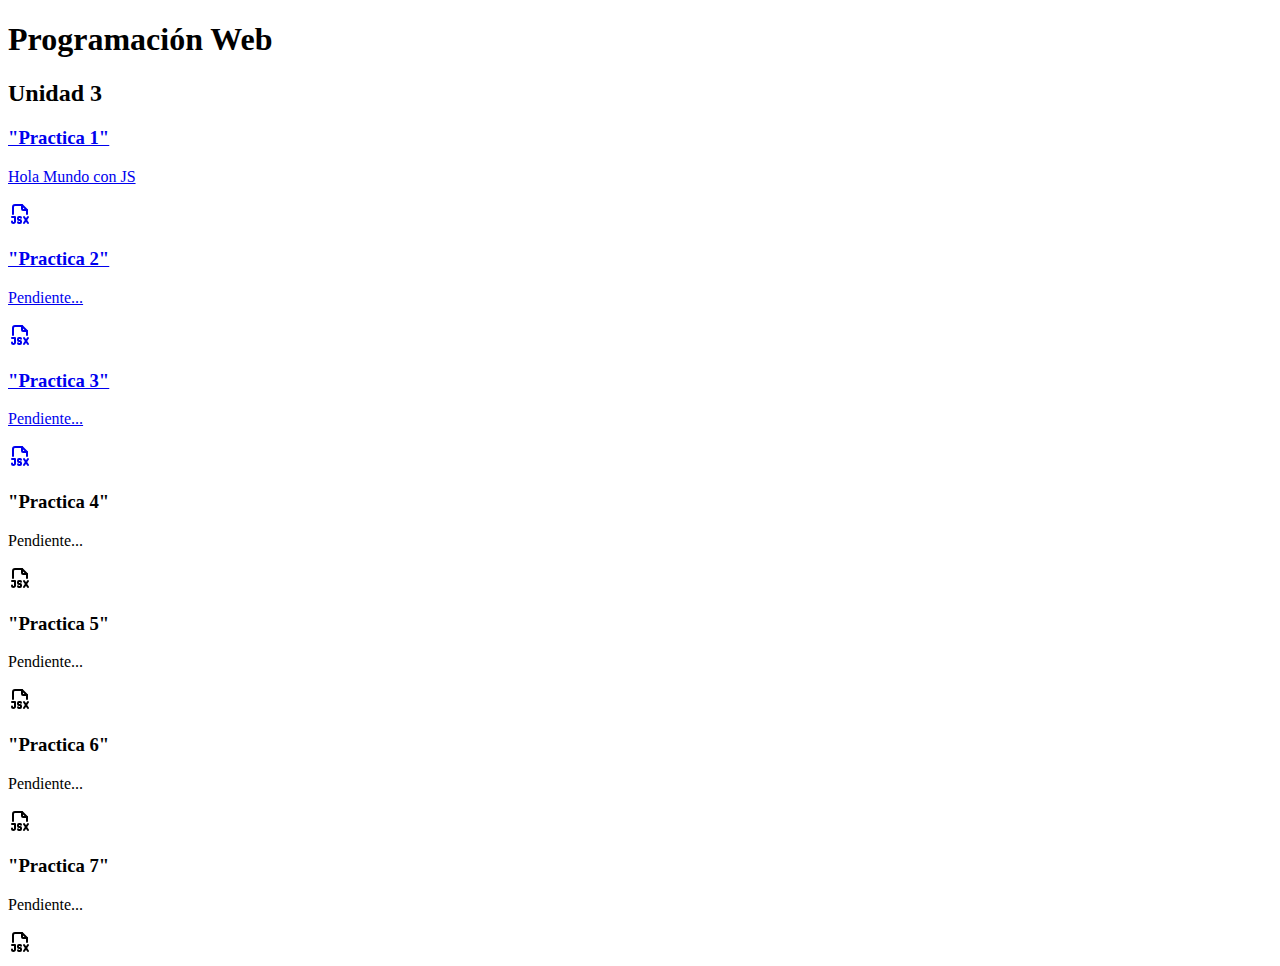
==== index.html @ cb9e738f "DESCARGA" ====
<!DOCTYPE html>
<html lang="en">
<head>
    <meta charset="UTF-8">
    <meta name="viewport" content="width=device-width, initial-scale=1.0">
    <title>Document</title>
    <link rel="stylesheet" href="css/estilos.css">
</head>
<body>
    <h1>Programación Web</h1>
    <h2>Unidad 3</h2>

    <div class="bento">
        <!-- practica 1 -->
        <a href="practicas/p1.html">
            <div class="grid grid1">
                <h3>"Practica 1"</h3>
                <p>Hola Mundo con JS</p>
                <svg  xmlns="http://www.w3.org/2000/svg"  width="24"  height="24"  viewBox="0 0 24 24"  fill="none"  stroke="currentColor"  stroke-width="2"  stroke-linecap="round"  stroke-linejoin="round"  class="icon icon-tabler icons-tabler-outline icon-tabler-file-type-jsx"><path stroke="none" d="M0 0h24v24H0z" fill="none"/><path d="M14 3v4a1 1 0 0 0 1 1h4" /><path d="M5 12v-7a2 2 0 0 1 2 -2h7l5 5v4" /><path d="M4 15h3v4.5a1.5 1.5 0 0 1 -3 0" /><path d="M10 20.25c0 .414 .336 .75 .75 .75h1.25a1 1 0 0 0 1 -1v-1a1 1 0 0 0 -1 -1h-1a1 1 0 0 1 -1 -1v-1a1 1 0 0 1 1 -1h1.25a.75 .75 0 0 1 .75 .75" /><path d="M16 15l4 6" /><path d="M16 21l4 -6" /></svg>
            </div>
        </a>
        <!--  practica 2 -->
        <div>
            <a href="practicas/p2.html">
                <div class="grid grid2">
                    <h3>"Practica 2"</h3>
                    <p>Pendiente...</p>
                    <svg  xmlns="http://www.w3.org/2000/svg"  width="24"  height="24"  viewBox="0 0 24 24"  fill="none"  stroke="currentColor"  stroke-width="2"  stroke-linecap="round"  stroke-linejoin="round"  class="icon icon-tabler icons-tabler-outline icon-tabler-file-type-jsx"><path stroke="none" d="M0 0h24v24H0z" fill="none"/><path d="M14 3v4a1 1 0 0 0 1 1h4" /><path d="M5 12v-7a2 2 0 0 1 2 -2h7l5 5v4" /><path d="M4 15h3v4.5a1.5 1.5 0 0 1 -3 0" /><path d="M10 20.25c0 .414 .336 .75 .75 .75h1.25a1 1 0 0 0 1 -1v-1a1 1 0 0 0 -1 -1h-1a1 1 0 0 1 -1 -1v-1a1 1 0 0 1 1 -1h1.25a.75 .75 0 0 1 .75 .75" /><path d="M16 15l4 6" /><path d="M16 21l4 -6" /></svg>                <path stroke="none" d="M0 0h24v24H0z" fill="none"/>
                        <path d="M11 17a2.5 2.5 0 0 0 2 0" />
                        <path d="M12 3c-4.664 0 -7.396 2.331 -7.862 5.595a11.816 11.816 0 0 0 2 8.592a10.777 10.777 0 0 0 3.199 3.064c1.666 1 3.664 1 5.33 0a10.777 10.777 0 0 0 3.199 -3.064a11.89 11.89 0 0 0 2 -8.592c-.466 -3.265 -3.198 -5.595 -7.862 -5.595z" />
                        <path d="M8 11l2 2" />
                        <path d="M16 11l-2 2" />
                    </svg>
                </div>
            </a>
         </div>
        <!--  practica 3 -->
        <a href="practicas/p3.html">
            <div class="grid grid3" href="practicas/p2.html">
                <h3>"Practica 3"</h3>
                <p>Pendiente...</p>
                <svg  xmlns="http://www.w3.org/2000/svg"  width="24"  height="24"  viewBox="0 0 24 24"  fill="none"  stroke="currentColor"  stroke-width="2"  stroke-linecap="round"  stroke-linejoin="round"  class="icon icon-tabler icons-tabler-outline icon-tabler-file-type-jsx"><path stroke="none" d="M0 0h24v24H0z" fill="none"/><path d="M14 3v4a1 1 0 0 0 1 1h4" /><path d="M5 12v-7a2 2 0 0 1 2 -2h7l5 5v4" /><path d="M4 15h3v4.5a1.5 1.5 0 0 1 -3 0" /><path d="M10 20.25c0 .414 .336 .75 .75 .75h1.25a1 1 0 0 0 1 -1v-1a1 1 0 0 0 -1 -1h-1a1 1 0 0 1 -1 -1v-1a1 1 0 0 1 1 -1h1.25a.75 .75 0 0 1 .75 .75" /><path d="M16 15l4 6" /><path d="M16 21l4 -6" /></svg>                <path stroke="none" d="M0 0h24v24H0z" fill="none"/>
                    <path d="M15 3a3 3 0 0 1 3 3a3 3 0 1 1 -2.12 5.122l-4.758 4.758a3 3 0 1 1 -5.117 2.297l0 -.177l-.176 0a3 3 0 1 1 2.298 -5.115l4.758 -4.758a3 3 0 0 1 2.12 -5.122z" />
            </div>
        </a>
        <!--  practica 4 -->
        <div class="grid grid4">
            <h3>"Practica 4"</h3>
            <p>Pendiente...</p>
            <svg  xmlns="http://www.w3.org/2000/svg"  width="24"  height="24"  viewBox="0 0 24 24"  fill="none"  stroke="currentColor"  stroke-width="2"  stroke-linecap="round"  stroke-linejoin="round"  class="icon icon-tabler icons-tabler-outline icon-tabler-file-type-jsx"><path stroke="none" d="M0 0h24v24H0z" fill="none"/><path d="M14 3v4a1 1 0 0 0 1 1h4" /><path d="M5 12v-7a2 2 0 0 1 2 -2h7l5 5v4" /><path d="M4 15h3v4.5a1.5 1.5 0 0 1 -3 0" /><path d="M10 20.25c0 .414 .336 .75 .75 .75h1.25a1 1 0 0 0 1 -1v-1a1 1 0 0 0 -1 -1h-1a1 1 0 0 1 -1 -1v-1a1 1 0 0 1 1 -1h1.25a.75 .75 0 0 1 .75 .75" /><path d="M16 15l4 6" /><path d="M16 21l4 -6" /></svg>                <path stroke="none" d="M0 0h24v24H0z" fill="none"/>
                <path d="M8 19m-2 0a2 2 0 1 0 4 0a2 2 0 1 0 -4 0" />
                <path d="M18 19m-2 0a2 2 0 1 0 4 0a2 2 0 1 0 -4 0" />
                <path d="M2 5h2.5l1.632 4.897a6 6 0 0 0 5.693 4.103h2.675a5.5 5.5 0 0 0 0 -11h-.5v6" />
                <path d="M6 9h14" />
                <path d="M9 17l1 -3" />
                <path d="M16 14l1 3" />
              </svg>
        </div>
        <!--  practica 5 -->
        <div class="grid grid5">
            <h3>"Practica 5"</h3>
            <p>Pendiente...</p>
            <svg  xmlns="http://www.w3.org/2000/svg"  width="24"  height="24"  viewBox="0 0 24 24"  fill="none"  stroke="currentColor"  stroke-width="2"  stroke-linecap="round"  stroke-linejoin="round"  class="icon icon-tabler icons-tabler-outline icon-tabler-file-type-jsx"><path stroke="none" d="M0 0h24v24H0z" fill="none"/><path d="M14 3v4a1 1 0 0 0 1 1h4" /><path d="M5 12v-7a2 2 0 0 1 2 -2h7l5 5v4" /><path d="M4 15h3v4.5a1.5 1.5 0 0 1 -3 0" /><path d="M10 20.25c0 .414 .336 .75 .75 .75h1.25a1 1 0 0 0 1 -1v-1a1 1 0 0 0 -1 -1h-1a1 1 0 0 1 -1 -1v-1a1 1 0 0 1 1 -1h1.25a.75 .75 0 0 1 .75 .75" /><path d="M16 15l4 6" /><path d="M16 21l4 -6" /></svg>                <path stroke="none" d="M0 0h24v24H0z" fill="none"/>
                <path d="M12 14m-7 0a7 7 0 1 0 14 0a7 7 0 1 0 -14 0" />
                <path d="M12 11v-6a2 2 0 0 1 2 -2h2v1a2 2 0 0 1 -2 2h-2" />
                <path d="M10 10.5c1.333 .667 2.667 .667 4 0" />
              </svg>
        </div>
        <!--  practica 6 -->
        <div class="grid grid6">
            <h3>"Practica 6"</h3>
            <p>Pendiente...</p>
            <svg  xmlns="http://www.w3.org/2000/svg"  width="24"  height="24"  viewBox="0 0 24 24"  fill="none"  stroke="currentColor"  stroke-width="2"  stroke-linecap="round"  stroke-linejoin="round"  class="icon icon-tabler icons-tabler-outline icon-tabler-file-type-jsx"><path stroke="none" d="M0 0h24v24H0z" fill="none"/><path d="M14 3v4a1 1 0 0 0 1 1h4" /><path d="M5 12v-7a2 2 0 0 1 2 -2h7l5 5v4" /><path d="M4 15h3v4.5a1.5 1.5 0 0 1 -3 0" /><path d="M10 20.25c0 .414 .336 .75 .75 .75h1.25a1 1 0 0 0 1 -1v-1a1 1 0 0 0 -1 -1h-1a1 1 0 0 1 -1 -1v-1a1 1 0 0 1 1 -1h1.25a.75 .75 0 0 1 .75 .75" /><path d="M16 15l4 6" /><path d="M16 21l4 -6" /></svg>                <path stroke="none" d="M0 0h24v24H0z" fill="none"/>
                <path d="M17.553 16.75a7.5 7.5 0 0 0 -10.606 0" />
                <path d="M18 3.804a6 6 0 0 0 -8.196 2.196l10.392 6a6 6 0 0 0 -2.196 -8.196z" />
                <path d="M16.732 10c1.658 -2.87 2.225 -5.644 1.268 -6.196c-.957 -.552 -3.075 1.326 -4.732 4.196" />
                <path d="M15 9l-3 5.196" />
                <path d="M3 19.25a2.4 2.4 0 0 1 1 -.25a2.4 2.4 0 0 1 2 1a2.4 2.4 0 0 0 2 1a2.4 2.4 0 0 0 2 -1a2.4 2.4 0 0 1 2 -1a2.4 2.4 0 0 1 2 1a2.4 2.4 0 0 0 2 1a2.4 2.4 0 0 0 2 -1a2.4 2.4 0 0 1 2 -1a2.4 2.4 0 0 1 1 .25" />
              </svg>
        </div>
        <!--  practica 7 -->
        <div class="grid grid7">
            <h3>"Practica 7"</h3>
            <p>Pendiente...</p>
            <svg  xmlns="http://www.w3.org/2000/svg"  width="24"  height="24"  viewBox="0 0 24 24"  fill="none"  stroke="currentColor"  stroke-width="2"  stroke-linecap="round"  stroke-linejoin="round"  class="icon icon-tabler icons-tabler-outline icon-tabler-file-type-jsx"><path stroke="none" d="M0 0h24v24H0z" fill="none"/><path d="M14 3v4a1 1 0 0 0 1 1h4" /><path d="M5 12v-7a2 2 0 0 1 2 -2h7l5 5v4" /><path d="M4 15h3v4.5a1.5 1.5 0 0 1 -3 0" /><path d="M10 20.25c0 .414 .336 .75 .75 .75h1.25a1 1 0 0 0 1 -1v-1a1 1 0 0 0 -1 -1h-1a1 1 0 0 1 -1 -1v-1a1 1 0 0 1 1 -1h1.25a.75 .75 0 0 1 .75 .75" /><path d="M16 15l4 6" /><path d="M16 21l4 -6" /></svg>                <path stroke="none" d="M0 0h24v24H0z" fill="none"/>
                <path d="M5.628 11.283l5.644 -5.637c2.665 -2.663 5.924 -3.747 8.663 -1.205l.188 .181a2.987 2.987 0 0 1 0 4.228l-11.287 11.274a3 3 0 0 1 -4.089 .135l-.143 -.135c-2.728 -2.724 -1.704 -6.117 1.024 -8.841z" />
                <path d="M9.5 7.5l1.5 3.5" />
                <path d="M6.5 10.5l1.5 3.5" />
                <path d="M12.5 4.5l1.5 3.5" />
              </svg>
        </div>
        </div>
    </div>

</body>
</html>
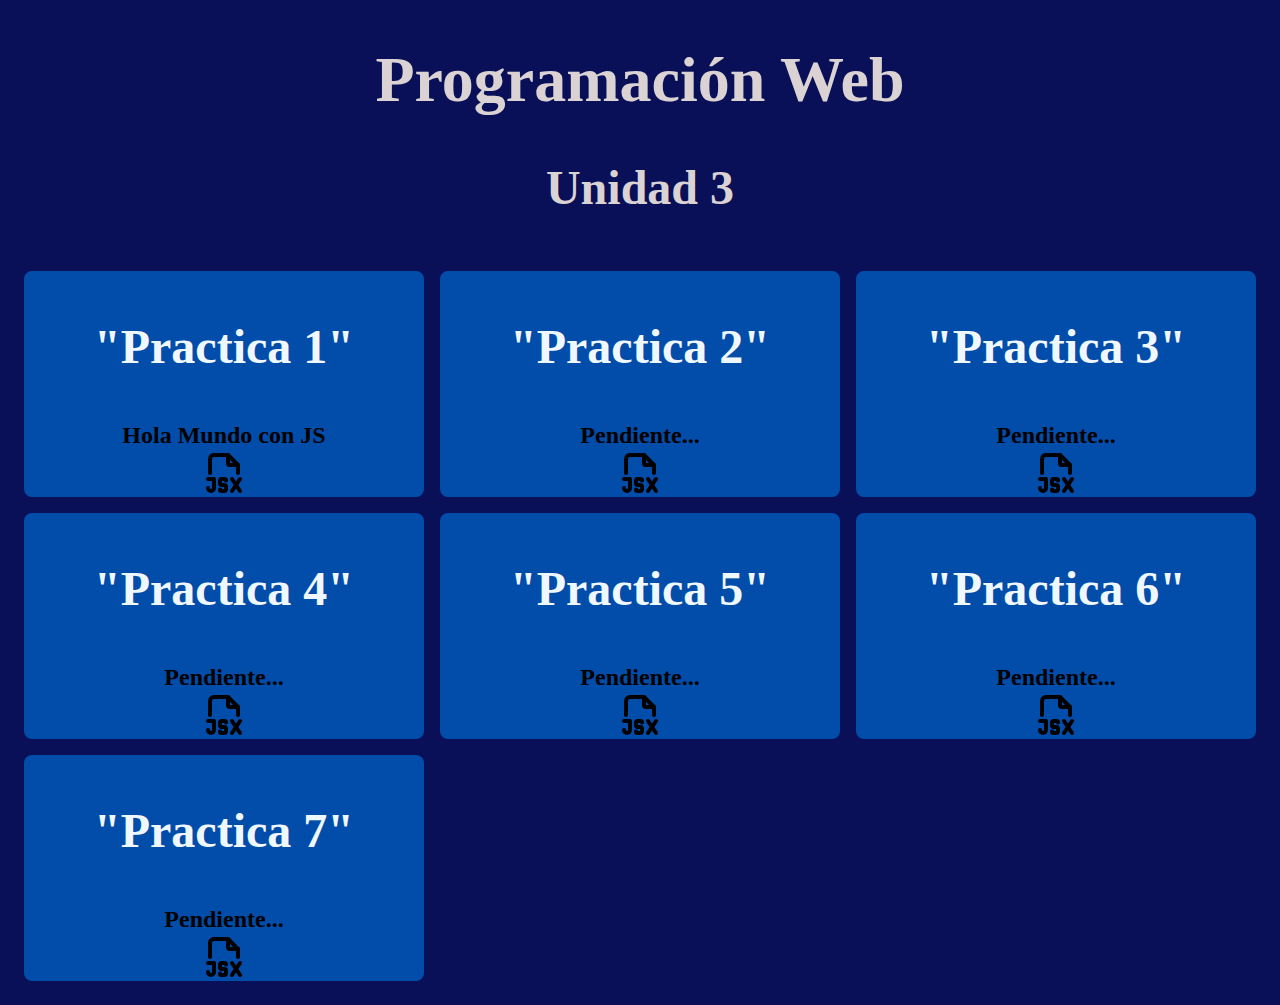
==== commit 2db1993a: "CARPETAS" ====
--- a/index.html
+++ b/index.html
@@ -4,7 +4,7 @@
     <meta charset="UTF-8">
     <meta name="viewport" content="width=device-width, initial-scale=1.0">
     <title>Document</title>
-    <link rel="stylesheet" href="css/estilos.css">
+    <link rel="stylesheet" href="CSS/estilos.css">
 </head>
 <body>
     <h1>Programación Web</h1>
@@ -14,6 +14,7 @@
         <!-- practica 1 -->
         <a href="practicas/p1.html">
             <div class="grid grid1">
+                </script>                
                 <h3>"Practica 1"</h3>
                 <p>Hola Mundo con JS</p>
                 <svg  xmlns="http://www.w3.org/2000/svg"  width="24"  height="24"  viewBox="0 0 24 24"  fill="none"  stroke="currentColor"  stroke-width="2"  stroke-linecap="round"  stroke-linejoin="round"  class="icon icon-tabler icons-tabler-outline icon-tabler-file-type-jsx"><path stroke="none" d="M0 0h24v24H0z" fill="none"/><path d="M14 3v4a1 1 0 0 0 1 1h4" /><path d="M5 12v-7a2 2 0 0 1 2 -2h7l5 5v4" /><path d="M4 15h3v4.5a1.5 1.5 0 0 1 -3 0" /><path d="M10 20.25c0 .414 .336 .75 .75 .75h1.25a1 1 0 0 0 1 -1v-1a1 1 0 0 0 -1 -1h-1a1 1 0 0 1 -1 -1v-1a1 1 0 0 1 1 -1h1.25a.75 .75 0 0 1 .75 .75" /><path d="M16 15l4 6" /><path d="M16 21l4 -6" /></svg>
--- a/CSS/estilos.css
+++ b/CSS/estilos.css
@@ -0,0 +1,111 @@
+body{
+    background-color: #091057;
+}
+div .boton {
+    text-align: center;
+    color: #f90000;
+}
+
+.boton {
+    text-align: center;
+    background-color: whitesmoke;
+    font-size: 3em;
+    padding: .5em;
+    border-radius: 10%;
+}
+
+
+.boton:hover {
+    background-color: #EC8305;
+    transform: scale(1.05);
+    transition: transform 0.3s ease;
+}
+
+a{
+    text-decoration: none;
+    color: black;
+}
+h1{
+    text-align: center;
+    font-size: 4rem;
+    color: #DBD3D3;
+}
+h2 {
+    text-align: center;
+    font-size: 3rem;
+    color: #DBD3D3;
+}
+.bento{
+    display: grid;
+    grid-template-columns: repeat(3, 1fr);
+    gap: 1rem;
+    padding: 1rem;
+}
+
+.grid{
+
+    background-color: #024CAA;
+    padding: 0em;
+    border-radius: .5em;
+    text-align: center;
+    display: flex;
+    flex-direction: column;
+    align-items: center;
+    justify-content: center;
+    transition: background-color 0.3s ease;
+}
+
+.grid h3{
+    font-size: 3em;
+    color: aliceblue;
+}
+.grid p{
+    font-size: 1.5em;
+    font-weight: 700;
+    margin-block-start: 0;
+     margin-block-end: 0;
+}
+
+.grid:hover {
+    background-color: #EC8305;
+    transform: scale(1.05);
+    transition: transform 0.3s ease;
+}
+
+.icon{
+    width: 3em;
+    height: auto;
+}
+
+
+/* Aquí no debe haber reglas de grid-column fuera de los media queries */
+
+/* Para pantallas de 768px o menos */
+@media (max-width: 768px) {
+.bento {
+grid-template-columns: repeat(2, 1fr);
+}
+.grid:nth-child(1) {
+grid-column: 1/3; /* Afecta el primer grid, ocupa toda la fila */
+}
+h1 {
+color: #f90000;
+}
+}
+
+/* Para pantallas de 480px o menos */
+@media (max-width: 480px) {
+.bento {
+grid-template-columns: repeat(1, 1fr); /* Todos los grids se muestran en una sola columna */
+}
+.grid:nth-child(1) {
+grid-column: auto; /* Ajusta las columnas según el tamaño */
+}
+.grid:nth-child(4) {
+grid-column: auto;
+}
+h1 {
+color: #37ff0079;
+}
+}
+
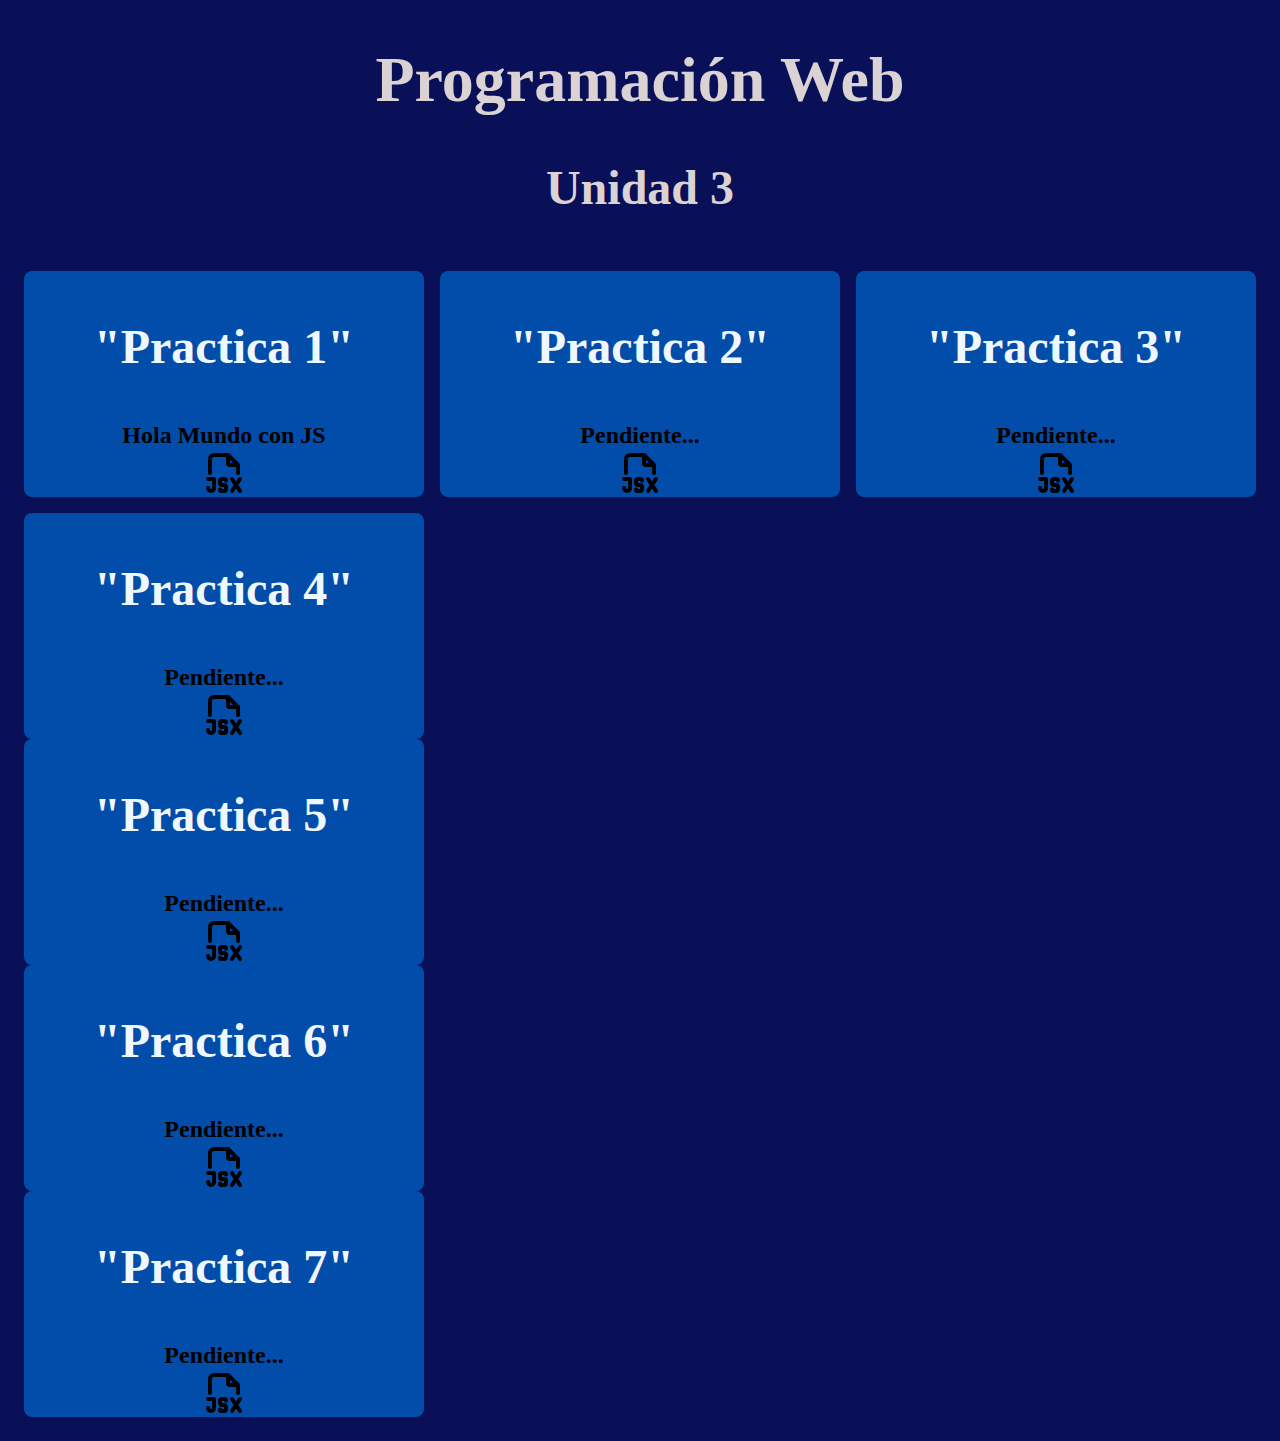
==== commit 4c6d3a34: "PRACTICA 4" ====
--- a/index.html
+++ b/index.html
@@ -1,11 +1,13 @@
 <!DOCTYPE html>
 <html lang="en">
+
 <head>
     <meta charset="UTF-8">
     <meta name="viewport" content="width=device-width, initial-scale=1.0">
     <title>Document</title>
     <link rel="stylesheet" href="CSS/estilos.css">
 </head>
+
 <body>
     <h1>Programación Web</h1>
     <h2>Unidad 3</h2>
@@ -14,10 +16,21 @@
         <!-- practica 1 -->
         <a href="practicas/p1.html">
             <div class="grid grid1">
-                </script>                
+                </script>
                 <h3>"Practica 1"</h3>
                 <p>Hola Mundo con JS</p>
-                <svg  xmlns="http://www.w3.org/2000/svg"  width="24"  height="24"  viewBox="0 0 24 24"  fill="none"  stroke="currentColor"  stroke-width="2"  stroke-linecap="round"  stroke-linejoin="round"  class="icon icon-tabler icons-tabler-outline icon-tabler-file-type-jsx"><path stroke="none" d="M0 0h24v24H0z" fill="none"/><path d="M14 3v4a1 1 0 0 0 1 1h4" /><path d="M5 12v-7a2 2 0 0 1 2 -2h7l5 5v4" /><path d="M4 15h3v4.5a1.5 1.5 0 0 1 -3 0" /><path d="M10 20.25c0 .414 .336 .75 .75 .75h1.25a1 1 0 0 0 1 -1v-1a1 1 0 0 0 -1 -1h-1a1 1 0 0 1 -1 -1v-1a1 1 0 0 1 1 -1h1.25a.75 .75 0 0 1 .75 .75" /><path d="M16 15l4 6" /><path d="M16 21l4 -6" /></svg>
+                <svg xmlns="http://www.w3.org/2000/svg" width="24" height="24" viewBox="0 0 24 24" fill="none"
+                    stroke="currentColor" stroke-width="2" stroke-linecap="round" stroke-linejoin="round"
+                    class="icon icon-tabler icons-tabler-outline icon-tabler-file-type-jsx">
+                    <path stroke="none" d="M0 0h24v24H0z" fill="none" />
+                    <path d="M14 3v4a1 1 0 0 0 1 1h4" />
+                    <path d="M5 12v-7a2 2 0 0 1 2 -2h7l5 5v4" />
+                    <path d="M4 15h3v4.5a1.5 1.5 0 0 1 -3 0" />
+                    <path
+                        d="M10 20.25c0 .414 .336 .75 .75 .75h1.25a1 1 0 0 0 1 -1v-1a1 1 0 0 0 -1 -1h-1a1 1 0 0 1 -1 -1v-1a1 1 0 0 1 1 -1h1.25a.75 .75 0 0 1 .75 .75" />
+                    <path d="M16 15l4 6" />
+                    <path d="M16 21l4 -6" />
+                </svg>
             </div>
         </a>
         <!--  practica 2 -->
@@ -26,72 +39,153 @@
                 <div class="grid grid2">
                     <h3>"Practica 2"</h3>
                     <p>Pendiente...</p>
-                    <svg  xmlns="http://www.w3.org/2000/svg"  width="24"  height="24"  viewBox="0 0 24 24"  fill="none"  stroke="currentColor"  stroke-width="2"  stroke-linecap="round"  stroke-linejoin="round"  class="icon icon-tabler icons-tabler-outline icon-tabler-file-type-jsx"><path stroke="none" d="M0 0h24v24H0z" fill="none"/><path d="M14 3v4a1 1 0 0 0 1 1h4" /><path d="M5 12v-7a2 2 0 0 1 2 -2h7l5 5v4" /><path d="M4 15h3v4.5a1.5 1.5 0 0 1 -3 0" /><path d="M10 20.25c0 .414 .336 .75 .75 .75h1.25a1 1 0 0 0 1 -1v-1a1 1 0 0 0 -1 -1h-1a1 1 0 0 1 -1 -1v-1a1 1 0 0 1 1 -1h1.25a.75 .75 0 0 1 .75 .75" /><path d="M16 15l4 6" /><path d="M16 21l4 -6" /></svg>                <path stroke="none" d="M0 0h24v24H0z" fill="none"/>
-                        <path d="M11 17a2.5 2.5 0 0 0 2 0" />
-                        <path d="M12 3c-4.664 0 -7.396 2.331 -7.862 5.595a11.816 11.816 0 0 0 2 8.592a10.777 10.777 0 0 0 3.199 3.064c1.666 1 3.664 1 5.33 0a10.777 10.777 0 0 0 3.199 -3.064a11.89 11.89 0 0 0 2 -8.592c-.466 -3.265 -3.198 -5.595 -7.862 -5.595z" />
-                        <path d="M8 11l2 2" />
-                        <path d="M16 11l-2 2" />
+                    <svg xmlns="http://www.w3.org/2000/svg" width="24" height="24" viewBox="0 0 24 24" fill="none"
+                        stroke="currentColor" stroke-width="2" stroke-linecap="round" stroke-linejoin="round"
+                        class="icon icon-tabler icons-tabler-outline icon-tabler-file-type-jsx">
+                        <path stroke="none" d="M0 0h24v24H0z" fill="none" />
+                        <path d="M14 3v4a1 1 0 0 0 1 1h4" />
+                        <path d="M5 12v-7a2 2 0 0 1 2 -2h7l5 5v4" />
+                        <path d="M4 15h3v4.5a1.5 1.5 0 0 1 -3 0" />
+                        <path
+                            d="M10 20.25c0 .414 .336 .75 .75 .75h1.25a1 1 0 0 0 1 -1v-1a1 1 0 0 0 -1 -1h-1a1 1 0 0 1 -1 -1v-1a1 1 0 0 1 1 -1h1.25a.75 .75 0 0 1 .75 .75" />
+                        <path d="M16 15l4 6" />
+                        <path d="M16 21l4 -6" />
+                    </svg>
+                    <path stroke="none" d="M0 0h24v24H0z" fill="none" />
+                    <path d="M11 17a2.5 2.5 0 0 0 2 0" />
+                    <path
+                        d="M12 3c-4.664 0 -7.396 2.331 -7.862 5.595a11.816 11.816 0 0 0 2 8.592a10.777 10.777 0 0 0 3.199 3.064c1.666 1 3.664 1 5.33 0a10.777 10.777 0 0 0 3.199 -3.064a11.89 11.89 0 0 0 2 -8.592c-.466 -3.265 -3.198 -5.595 -7.862 -5.595z" />
+                    <path d="M8 11l2 2" />
+                    <path d="M16 11l-2 2" />
                     </svg>
                 </div>
             </a>
-         </div>
+        </div>
         <!--  practica 3 -->
         <a href="practicas/p3.html">
             <div class="grid grid3" href="practicas/p2.html">
                 <h3>"Practica 3"</h3>
                 <p>Pendiente...</p>
-                <svg  xmlns="http://www.w3.org/2000/svg"  width="24"  height="24"  viewBox="0 0 24 24"  fill="none"  stroke="currentColor"  stroke-width="2"  stroke-linecap="round"  stroke-linejoin="round"  class="icon icon-tabler icons-tabler-outline icon-tabler-file-type-jsx"><path stroke="none" d="M0 0h24v24H0z" fill="none"/><path d="M14 3v4a1 1 0 0 0 1 1h4" /><path d="M5 12v-7a2 2 0 0 1 2 -2h7l5 5v4" /><path d="M4 15h3v4.5a1.5 1.5 0 0 1 -3 0" /><path d="M10 20.25c0 .414 .336 .75 .75 .75h1.25a1 1 0 0 0 1 -1v-1a1 1 0 0 0 -1 -1h-1a1 1 0 0 1 -1 -1v-1a1 1 0 0 1 1 -1h1.25a.75 .75 0 0 1 .75 .75" /><path d="M16 15l4 6" /><path d="M16 21l4 -6" /></svg>                <path stroke="none" d="M0 0h24v24H0z" fill="none"/>
-                    <path d="M15 3a3 3 0 0 1 3 3a3 3 0 1 1 -2.12 5.122l-4.758 4.758a3 3 0 1 1 -5.117 2.297l0 -.177l-.176 0a3 3 0 1 1 2.298 -5.115l4.758 -4.758a3 3 0 0 1 2.12 -5.122z" />
+                <svg xmlns="http://www.w3.org/2000/svg" width="24" height="24" viewBox="0 0 24 24" fill="none"
+                    stroke="currentColor" stroke-width="2" stroke-linecap="round" stroke-linejoin="round"
+                    class="icon icon-tabler icons-tabler-outline icon-tabler-file-type-jsx">
+                    <path stroke="none" d="M0 0h24v24H0z" fill="none" />
+                    <path d="M14 3v4a1 1 0 0 0 1 1h4" />
+                    <path d="M5 12v-7a2 2 0 0 1 2 -2h7l5 5v4" />
+                    <path d="M4 15h3v4.5a1.5 1.5 0 0 1 -3 0" />
+                    <path
+                        d="M10 20.25c0 .414 .336 .75 .75 .75h1.25a1 1 0 0 0 1 -1v-1a1 1 0 0 0 -1 -1h-1a1 1 0 0 1 -1 -1v-1a1 1 0 0 1 1 -1h1.25a.75 .75 0 0 1 .75 .75" />
+                    <path d="M16 15l4 6" />
+                    <path d="M16 21l4 -6" />
+                </svg>
+                <path stroke="none" d="M0 0h24v24H0z" fill="none" />
+                <path
+                    d="M15 3a3 3 0 0 1 3 3a3 3 0 1 1 -2.12 5.122l-4.758 4.758a3 3 0 1 1 -5.117 2.297l0 -.177l-.176 0a3 3 0 1 1 2.298 -5.115l4.758 -4.758a3 3 0 0 1 2.12 -5.122z" />
             </div>
         </a>
         <!--  practica 4 -->
-        <div class="grid grid4">
-            <h3>"Practica 4"</h3>
-            <p>Pendiente...</p>
-            <svg  xmlns="http://www.w3.org/2000/svg"  width="24"  height="24"  viewBox="0 0 24 24"  fill="none"  stroke="currentColor"  stroke-width="2"  stroke-linecap="round"  stroke-linejoin="round"  class="icon icon-tabler icons-tabler-outline icon-tabler-file-type-jsx"><path stroke="none" d="M0 0h24v24H0z" fill="none"/><path d="M14 3v4a1 1 0 0 0 1 1h4" /><path d="M5 12v-7a2 2 0 0 1 2 -2h7l5 5v4" /><path d="M4 15h3v4.5a1.5 1.5 0 0 1 -3 0" /><path d="M10 20.25c0 .414 .336 .75 .75 .75h1.25a1 1 0 0 0 1 -1v-1a1 1 0 0 0 -1 -1h-1a1 1 0 0 1 -1 -1v-1a1 1 0 0 1 1 -1h1.25a.75 .75 0 0 1 .75 .75" /><path d="M16 15l4 6" /><path d="M16 21l4 -6" /></svg>                <path stroke="none" d="M0 0h24v24H0z" fill="none"/>
+        <a href="practicas/p4.html">
+            <div class="grid grid4" href="practicas/p4.html">
+                <h3>"Practica 4"</h3>
+                <p>Pendiente...</p>
+                <svg xmlns="http://www.w3.org/2000/svg" width="24" height="24" viewBox="0 0 24 24" fill="none"
+                    stroke="currentColor" stroke-width="2" stroke-linecap="round" stroke-linejoin="round"
+                    class="icon icon-tabler icons-tabler-outline icon-tabler-file-type-jsx">
+                    <path stroke="none" d="M0 0h24v24H0z" fill="none" />
+                    <path d="M14 3v4a1 1 0 0 0 1 1h4" />
+                    <path d="M5 12v-7a2 2 0 0 1 2 -2h7l5 5v4" />
+                    <path d="M4 15h3v4.5a1.5 1.5 0 0 1 -3 0" />
+                    <path
+                        d="M10 20.25c0 .414 .336 .75 .75 .75h1.25a1 1 0 0 0 1 -1v-1a1 1 0 0 0 -1 -1h-1a1 1 0 0 1 -1 -1v-1a1 1 0 0 1 1 -1h1.25a.75 .75 0 0 1 .75 .75" />
+                    <path d="M16 15l4 6" />
+                    <path d="M16 21l4 -6" />
+                </svg>
+                <path stroke="none" d="M0 0h24v24H0z" fill="none" />
                 <path d="M8 19m-2 0a2 2 0 1 0 4 0a2 2 0 1 0 -4 0" />
                 <path d="M18 19m-2 0a2 2 0 1 0 4 0a2 2 0 1 0 -4 0" />
                 <path d="M2 5h2.5l1.632 4.897a6 6 0 0 0 5.693 4.103h2.675a5.5 5.5 0 0 0 0 -11h-.5v6" />
                 <path d="M6 9h14" />
                 <path d="M9 17l1 -3" />
                 <path d="M16 14l1 3" />
-              </svg>
-        </div>
-        <!--  practica 5 -->
-        <div class="grid grid5">
-            <h3>"Practica 5"</h3>
-            <p>Pendiente...</p>
-            <svg  xmlns="http://www.w3.org/2000/svg"  width="24"  height="24"  viewBox="0 0 24 24"  fill="none"  stroke="currentColor"  stroke-width="2"  stroke-linecap="round"  stroke-linejoin="round"  class="icon icon-tabler icons-tabler-outline icon-tabler-file-type-jsx"><path stroke="none" d="M0 0h24v24H0z" fill="none"/><path d="M14 3v4a1 1 0 0 0 1 1h4" /><path d="M5 12v-7a2 2 0 0 1 2 -2h7l5 5v4" /><path d="M4 15h3v4.5a1.5 1.5 0 0 1 -3 0" /><path d="M10 20.25c0 .414 .336 .75 .75 .75h1.25a1 1 0 0 0 1 -1v-1a1 1 0 0 0 -1 -1h-1a1 1 0 0 1 -1 -1v-1a1 1 0 0 1 1 -1h1.25a.75 .75 0 0 1 .75 .75" /><path d="M16 15l4 6" /><path d="M16 21l4 -6" /></svg>                <path stroke="none" d="M0 0h24v24H0z" fill="none"/>
+                </svg>
+                <path stroke="none" d="M0 0h24v24H0z" fill="none" />
+                <path
+                    d="M15 3a3 3 0 0 1 3 3a3 3 0 1 1 -2.12 5.122l-4.758 4.758a3 3 0 1 1 -5.117 2.297l0 -.177l-.176 0a3 3 0 1 1 2.298 -5.115l4.758 -4.758a3 3 0 0 1 2.12 -5.122z" />
+            </div>
+            <!--  practica 5 -->
+            <div class="grid grid5">
+                <h3>"Practica 5"</h3>
+                <p>Pendiente...</p>
+                <svg xmlns="http://www.w3.org/2000/svg" width="24" height="24" viewBox="0 0 24 24" fill="none"
+                    stroke="currentColor" stroke-width="2" stroke-linecap="round" stroke-linejoin="round"
+                    class="icon icon-tabler icons-tabler-outline icon-tabler-file-type-jsx">
+                    <path stroke="none" d="M0 0h24v24H0z" fill="none" />
+                    <path d="M14 3v4a1 1 0 0 0 1 1h4" />
+                    <path d="M5 12v-7a2 2 0 0 1 2 -2h7l5 5v4" />
+                    <path d="M4 15h3v4.5a1.5 1.5 0 0 1 -3 0" />
+                    <path
+                        d="M10 20.25c0 .414 .336 .75 .75 .75h1.25a1 1 0 0 0 1 -1v-1a1 1 0 0 0 -1 -1h-1a1 1 0 0 1 -1 -1v-1a1 1 0 0 1 1 -1h1.25a.75 .75 0 0 1 .75 .75" />
+                    <path d="M16 15l4 6" />
+                    <path d="M16 21l4 -6" />
+                </svg>
+                <path stroke="none" d="M0 0h24v24H0z" fill="none" />
                 <path d="M12 14m-7 0a7 7 0 1 0 14 0a7 7 0 1 0 -14 0" />
                 <path d="M12 11v-6a2 2 0 0 1 2 -2h2v1a2 2 0 0 1 -2 2h-2" />
                 <path d="M10 10.5c1.333 .667 2.667 .667 4 0" />
-              </svg>
-        </div>
-        <!--  practica 6 -->
-        <div class="grid grid6">
-            <h3>"Practica 6"</h3>
-            <p>Pendiente...</p>
-            <svg  xmlns="http://www.w3.org/2000/svg"  width="24"  height="24"  viewBox="0 0 24 24"  fill="none"  stroke="currentColor"  stroke-width="2"  stroke-linecap="round"  stroke-linejoin="round"  class="icon icon-tabler icons-tabler-outline icon-tabler-file-type-jsx"><path stroke="none" d="M0 0h24v24H0z" fill="none"/><path d="M14 3v4a1 1 0 0 0 1 1h4" /><path d="M5 12v-7a2 2 0 0 1 2 -2h7l5 5v4" /><path d="M4 15h3v4.5a1.5 1.5 0 0 1 -3 0" /><path d="M10 20.25c0 .414 .336 .75 .75 .75h1.25a1 1 0 0 0 1 -1v-1a1 1 0 0 0 -1 -1h-1a1 1 0 0 1 -1 -1v-1a1 1 0 0 1 1 -1h1.25a.75 .75 0 0 1 .75 .75" /><path d="M16 15l4 6" /><path d="M16 21l4 -6" /></svg>                <path stroke="none" d="M0 0h24v24H0z" fill="none"/>
+                </svg>
+            </div>
+            <!--  practica 6 -->
+            <div class="grid grid6">
+                <h3>"Practica 6"</h3>
+                <p>Pendiente...</p>
+                <svg xmlns="http://www.w3.org/2000/svg" width="24" height="24" viewBox="0 0 24 24" fill="none"
+                    stroke="currentColor" stroke-width="2" stroke-linecap="round" stroke-linejoin="round"
+                    class="icon icon-tabler icons-tabler-outline icon-tabler-file-type-jsx">
+                    <path stroke="none" d="M0 0h24v24H0z" fill="none" />
+                    <path d="M14 3v4a1 1 0 0 0 1 1h4" />
+                    <path d="M5 12v-7a2 2 0 0 1 2 -2h7l5 5v4" />
+                    <path d="M4 15h3v4.5a1.5 1.5 0 0 1 -3 0" />
+                    <path
+                        d="M10 20.25c0 .414 .336 .75 .75 .75h1.25a1 1 0 0 0 1 -1v-1a1 1 0 0 0 -1 -1h-1a1 1 0 0 1 -1 -1v-1a1 1 0 0 1 1 -1h1.25a.75 .75 0 0 1 .75 .75" />
+                    <path d="M16 15l4 6" />
+                    <path d="M16 21l4 -6" />
+                </svg>
+                <path stroke="none" d="M0 0h24v24H0z" fill="none" />
                 <path d="M17.553 16.75a7.5 7.5 0 0 0 -10.606 0" />
                 <path d="M18 3.804a6 6 0 0 0 -8.196 2.196l10.392 6a6 6 0 0 0 -2.196 -8.196z" />
                 <path d="M16.732 10c1.658 -2.87 2.225 -5.644 1.268 -6.196c-.957 -.552 -3.075 1.326 -4.732 4.196" />
                 <path d="M15 9l-3 5.196" />
-                <path d="M3 19.25a2.4 2.4 0 0 1 1 -.25a2.4 2.4 0 0 1 2 1a2.4 2.4 0 0 0 2 1a2.4 2.4 0 0 0 2 -1a2.4 2.4 0 0 1 2 -1a2.4 2.4 0 0 1 2 1a2.4 2.4 0 0 0 2 1a2.4 2.4 0 0 0 2 -1a2.4 2.4 0 0 1 2 -1a2.4 2.4 0 0 1 1 .25" />
-              </svg>
-        </div>
-        <!--  practica 7 -->
-        <div class="grid grid7">
-            <h3>"Practica 7"</h3>
-            <p>Pendiente...</p>
-            <svg  xmlns="http://www.w3.org/2000/svg"  width="24"  height="24"  viewBox="0 0 24 24"  fill="none"  stroke="currentColor"  stroke-width="2"  stroke-linecap="round"  stroke-linejoin="round"  class="icon icon-tabler icons-tabler-outline icon-tabler-file-type-jsx"><path stroke="none" d="M0 0h24v24H0z" fill="none"/><path d="M14 3v4a1 1 0 0 0 1 1h4" /><path d="M5 12v-7a2 2 0 0 1 2 -2h7l5 5v4" /><path d="M4 15h3v4.5a1.5 1.5 0 0 1 -3 0" /><path d="M10 20.25c0 .414 .336 .75 .75 .75h1.25a1 1 0 0 0 1 -1v-1a1 1 0 0 0 -1 -1h-1a1 1 0 0 1 -1 -1v-1a1 1 0 0 1 1 -1h1.25a.75 .75 0 0 1 .75 .75" /><path d="M16 15l4 6" /><path d="M16 21l4 -6" /></svg>                <path stroke="none" d="M0 0h24v24H0z" fill="none"/>
-                <path d="M5.628 11.283l5.644 -5.637c2.665 -2.663 5.924 -3.747 8.663 -1.205l.188 .181a2.987 2.987 0 0 1 0 4.228l-11.287 11.274a3 3 0 0 1 -4.089 .135l-.143 -.135c-2.728 -2.724 -1.704 -6.117 1.024 -8.841z" />
+                <path
+                    d="M3 19.25a2.4 2.4 0 0 1 1 -.25a2.4 2.4 0 0 1 2 1a2.4 2.4 0 0 0 2 1a2.4 2.4 0 0 0 2 -1a2.4 2.4 0 0 1 2 -1a2.4 2.4 0 0 1 2 1a2.4 2.4 0 0 0 2 1a2.4 2.4 0 0 0 2 -1a2.4 2.4 0 0 1 2 -1a2.4 2.4 0 0 1 1 .25" />
+                </svg>
+            </div>
+            <!--  practica 7 -->
+            <div class="grid grid7">
+                <h3>"Practica 7"</h3>
+                <p>Pendiente...</p>
+                <svg xmlns="http://www.w3.org/2000/svg" width="24" height="24" viewBox="0 0 24 24" fill="none"
+                    stroke="currentColor" stroke-width="2" stroke-linecap="round" stroke-linejoin="round"
+                    class="icon icon-tabler icons-tabler-outline icon-tabler-file-type-jsx">
+                    <path stroke="none" d="M0 0h24v24H0z" fill="none" />
+                    <path d="M14 3v4a1 1 0 0 0 1 1h4" />
+                    <path d="M5 12v-7a2 2 0 0 1 2 -2h7l5 5v4" />
+                    <path d="M4 15h3v4.5a1.5 1.5 0 0 1 -3 0" />
+                    <path
+                        d="M10 20.25c0 .414 .336 .75 .75 .75h1.25a1 1 0 0 0 1 -1v-1a1 1 0 0 0 -1 -1h-1a1 1 0 0 1 -1 -1v-1a1 1 0 0 1 1 -1h1.25a.75 .75 0 0 1 .75 .75" />
+                    <path d="M16 15l4 6" />
+                    <path d="M16 21l4 -6" />
+                </svg>
+                <path stroke="none" d="M0 0h24v24H0z" fill="none" />
+                <path
+                    d="M5.628 11.283l5.644 -5.637c2.665 -2.663 5.924 -3.747 8.663 -1.205l.188 .181a2.987 2.987 0 0 1 0 4.228l-11.287 11.274a3 3 0 0 1 -4.089 .135l-.143 -.135c-2.728 -2.724 -1.704 -6.117 1.024 -8.841z" />
                 <path d="M9.5 7.5l1.5 3.5" />
                 <path d="M6.5 10.5l1.5 3.5" />
                 <path d="M12.5 4.5l1.5 3.5" />
-              </svg>
-        </div>
-        </div>
+                </svg>
+            </div>
+    </div>
     </div>
 
 </body>
+
 </html>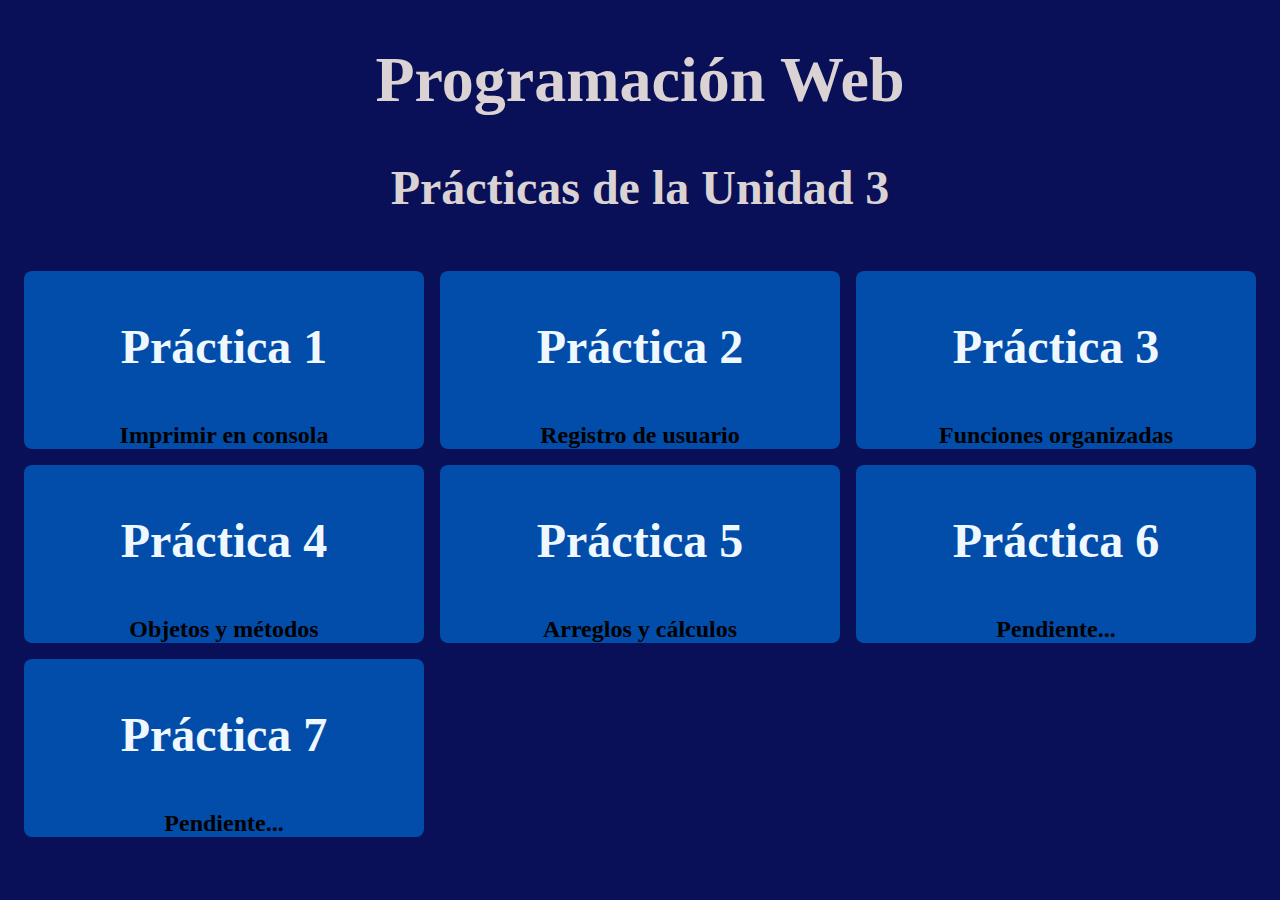
==== commit 479ddb89: "ACTUALIZACION" ====
--- a/index.html
+++ b/index.html
@@ -1,191 +1,65 @@
 <!DOCTYPE html>
 <html lang="en">
-
 <head>
     <meta charset="UTF-8">
     <meta name="viewport" content="width=device-width, initial-scale=1.0">
-    <title>Document</title>
+    <title>Prácticas de Programación Web</title>
     <link rel="stylesheet" href="CSS/estilos.css">
 </head>
-
 <body>
     <h1>Programación Web</h1>
-    <h2>Unidad 3</h2>
+    <h2>Prácticas de la Unidad 3</h2>
 
     <div class="bento">
-        <!-- practica 1 -->
+        <!-- Práctica 1 -->
         <a href="practicas/p1.html">
             <div class="grid grid1">
-                </script>
-                <h3>"Practica 1"</h3>
-                <p>Hola Mundo con JS</p>
-                <svg xmlns="http://www.w3.org/2000/svg" width="24" height="24" viewBox="0 0 24 24" fill="none"
-                    stroke="currentColor" stroke-width="2" stroke-linecap="round" stroke-linejoin="round"
-                    class="icon icon-tabler icons-tabler-outline icon-tabler-file-type-jsx">
-                    <path stroke="none" d="M0 0h24v24H0z" fill="none" />
-                    <path d="M14 3v4a1 1 0 0 0 1 1h4" />
-                    <path d="M5 12v-7a2 2 0 0 1 2 -2h7l5 5v4" />
-                    <path d="M4 15h3v4.5a1.5 1.5 0 0 1 -3 0" />
-                    <path
-                        d="M10 20.25c0 .414 .336 .75 .75 .75h1.25a1 1 0 0 0 1 -1v-1a1 1 0 0 0 -1 -1h-1a1 1 0 0 1 -1 -1v-1a1 1 0 0 1 1 -1h1.25a.75 .75 0 0 1 .75 .75" />
-                    <path d="M16 15l4 6" />
-                    <path d="M16 21l4 -6" />
-                </svg>
+                <h3>Práctica 1</h3>
+                <p>Imprimir en consola</p>
             </div>
         </a>
-        <!--  practica 2 -->
-        <div>
-            <a href="practicas/p2.html">
-                <div class="grid grid2">
-                    <h3>"Practica 2"</h3>
-                    <p>Pendiente...</p>
-                    <svg xmlns="http://www.w3.org/2000/svg" width="24" height="24" viewBox="0 0 24 24" fill="none"
-                        stroke="currentColor" stroke-width="2" stroke-linecap="round" stroke-linejoin="round"
-                        class="icon icon-tabler icons-tabler-outline icon-tabler-file-type-jsx">
-                        <path stroke="none" d="M0 0h24v24H0z" fill="none" />
-                        <path d="M14 3v4a1 1 0 0 0 1 1h4" />
-                        <path d="M5 12v-7a2 2 0 0 1 2 -2h7l5 5v4" />
-                        <path d="M4 15h3v4.5a1.5 1.5 0 0 1 -3 0" />
-                        <path
-                            d="M10 20.25c0 .414 .336 .75 .75 .75h1.25a1 1 0 0 0 1 -1v-1a1 1 0 0 0 -1 -1h-1a1 1 0 0 1 -1 -1v-1a1 1 0 0 1 1 -1h1.25a.75 .75 0 0 1 .75 .75" />
-                        <path d="M16 15l4 6" />
-                        <path d="M16 21l4 -6" />
-                    </svg>
-                    <path stroke="none" d="M0 0h24v24H0z" fill="none" />
-                    <path d="M11 17a2.5 2.5 0 0 0 2 0" />
-                    <path
-                        d="M12 3c-4.664 0 -7.396 2.331 -7.862 5.595a11.816 11.816 0 0 0 2 8.592a10.777 10.777 0 0 0 3.199 3.064c1.666 1 3.664 1 5.33 0a10.777 10.777 0 0 0 3.199 -3.064a11.89 11.89 0 0 0 2 -8.592c-.466 -3.265 -3.198 -5.595 -7.862 -5.595z" />
-                    <path d="M8 11l2 2" />
-                    <path d="M16 11l-2 2" />
-                    </svg>
-                </div>
-            </a>
-        </div>
-        <!--  practica 3 -->
-        <a href="practicas/p3.html">
-            <div class="grid grid3" href="practicas/p2.html">
-                <h3>"Practica 3"</h3>
-                <p>Pendiente...</p>
-                <svg xmlns="http://www.w3.org/2000/svg" width="24" height="24" viewBox="0 0 24 24" fill="none"
-                    stroke="currentColor" stroke-width="2" stroke-linecap="round" stroke-linejoin="round"
-                    class="icon icon-tabler icons-tabler-outline icon-tabler-file-type-jsx">
-                    <path stroke="none" d="M0 0h24v24H0z" fill="none" />
-                    <path d="M14 3v4a1 1 0 0 0 1 1h4" />
-                    <path d="M5 12v-7a2 2 0 0 1 2 -2h7l5 5v4" />
-                    <path d="M4 15h3v4.5a1.5 1.5 0 0 1 -3 0" />
-                    <path
-                        d="M10 20.25c0 .414 .336 .75 .75 .75h1.25a1 1 0 0 0 1 -1v-1a1 1 0 0 0 -1 -1h-1a1 1 0 0 1 -1 -1v-1a1 1 0 0 1 1 -1h1.25a.75 .75 0 0 1 .75 .75" />
-                    <path d="M16 15l4 6" />
-                    <path d="M16 21l4 -6" />
-                </svg>
-                <path stroke="none" d="M0 0h24v24H0z" fill="none" />
-                <path
-                    d="M15 3a3 3 0 0 1 3 3a3 3 0 1 1 -2.12 5.122l-4.758 4.758a3 3 0 1 1 -5.117 2.297l0 -.177l-.176 0a3 3 0 1 1 2.298 -5.115l4.758 -4.758a3 3 0 0 1 2.12 -5.122z" />
+
+        <!-- Práctica 2 -->
+        <a href="practicas/p2.html">
+            <div class="grid grid2">
+                <h3>Práctica 2</h3>
+                <p>Registro de usuario</p>
             </div>
         </a>
-        <!--  practica 4 -->
+
+        <!-- Práctica 3 -->
+        <a href="practicas/p3.html">
+            <div class="grid grid3">
+                <h3>Práctica 3</h3>
+                <p>Funciones organizadas</p>
+            </div>
+        </a>
+
+        <!-- Práctica 4 -->
         <a href="practicas/p4.html">
-            <div class="grid grid4" href="practicas/p4.html">
-                <h3>"Practica 4"</h3>
-                <p>Pendiente...</p>
-                <svg xmlns="http://www.w3.org/2000/svg" width="24" height="24" viewBox="0 0 24 24" fill="none"
-                    stroke="currentColor" stroke-width="2" stroke-linecap="round" stroke-linejoin="round"
-                    class="icon icon-tabler icons-tabler-outline icon-tabler-file-type-jsx">
-                    <path stroke="none" d="M0 0h24v24H0z" fill="none" />
-                    <path d="M14 3v4a1 1 0 0 0 1 1h4" />
-                    <path d="M5 12v-7a2 2 0 0 1 2 -2h7l5 5v4" />
-                    <path d="M4 15h3v4.5a1.5 1.5 0 0 1 -3 0" />
-                    <path
-                        d="M10 20.25c0 .414 .336 .75 .75 .75h1.25a1 1 0 0 0 1 -1v-1a1 1 0 0 0 -1 -1h-1a1 1 0 0 1 -1 -1v-1a1 1 0 0 1 1 -1h1.25a.75 .75 0 0 1 .75 .75" />
-                    <path d="M16 15l4 6" />
-                    <path d="M16 21l4 -6" />
-                </svg>
-                <path stroke="none" d="M0 0h24v24H0z" fill="none" />
-                <path d="M8 19m-2 0a2 2 0 1 0 4 0a2 2 0 1 0 -4 0" />
-                <path d="M18 19m-2 0a2 2 0 1 0 4 0a2 2 0 1 0 -4 0" />
-                <path d="M2 5h2.5l1.632 4.897a6 6 0 0 0 5.693 4.103h2.675a5.5 5.5 0 0 0 0 -11h-.5v6" />
-                <path d="M6 9h14" />
-                <path d="M9 17l1 -3" />
-                <path d="M16 14l1 3" />
-                </svg>
-                <path stroke="none" d="M0 0h24v24H0z" fill="none" />
-                <path
-                    d="M15 3a3 3 0 0 1 3 3a3 3 0 1 1 -2.12 5.122l-4.758 4.758a3 3 0 1 1 -5.117 2.297l0 -.177l-.176 0a3 3 0 1 1 2.298 -5.115l4.758 -4.758a3 3 0 0 1 2.12 -5.122z" />
+            <div class="grid grid4">
+                <h3>Práctica 4</h3>
+                <p>Objetos y métodos</p>
             </div>
-            <!--  practica 5 -->
+        </a>
+
+        <!-- Práctica 5 -->
+        <a href="practicas/p5.html">
             <div class="grid grid5">
-                <h3>"Practica 5"</h3>
-                <p>Pendiente...</p>
-                <svg xmlns="http://www.w3.org/2000/svg" width="24" height="24" viewBox="0 0 24 24" fill="none"
-                    stroke="currentColor" stroke-width="2" stroke-linecap="round" stroke-linejoin="round"
-                    class="icon icon-tabler icons-tabler-outline icon-tabler-file-type-jsx">
-                    <path stroke="none" d="M0 0h24v24H0z" fill="none" />
-                    <path d="M14 3v4a1 1 0 0 0 1 1h4" />
-                    <path d="M5 12v-7a2 2 0 0 1 2 -2h7l5 5v4" />
-                    <path d="M4 15h3v4.5a1.5 1.5 0 0 1 -3 0" />
-                    <path
-                        d="M10 20.25c0 .414 .336 .75 .75 .75h1.25a1 1 0 0 0 1 -1v-1a1 1 0 0 0 -1 -1h-1a1 1 0 0 1 -1 -1v-1a1 1 0 0 1 1 -1h1.25a.75 .75 0 0 1 .75 .75" />
-                    <path d="M16 15l4 6" />
-                    <path d="M16 21l4 -6" />
-                </svg>
-                <path stroke="none" d="M0 0h24v24H0z" fill="none" />
-                <path d="M12 14m-7 0a7 7 0 1 0 14 0a7 7 0 1 0 -14 0" />
-                <path d="M12 11v-6a2 2 0 0 1 2 -2h2v1a2 2 0 0 1 -2 2h-2" />
-                <path d="M10 10.5c1.333 .667 2.667 .667 4 0" />
-                </svg>
+                <h3>Práctica 5</h3>
+                <p>Arreglos y cálculos</p>
             </div>
-            <!--  practica 6 -->
-            <div class="grid grid6">
-                <h3>"Practica 6"</h3>
-                <p>Pendiente...</p>
-                <svg xmlns="http://www.w3.org/2000/svg" width="24" height="24" viewBox="0 0 24 24" fill="none"
-                    stroke="currentColor" stroke-width="2" stroke-linecap="round" stroke-linejoin="round"
-                    class="icon icon-tabler icons-tabler-outline icon-tabler-file-type-jsx">
-                    <path stroke="none" d="M0 0h24v24H0z" fill="none" />
-                    <path d="M14 3v4a1 1 0 0 0 1 1h4" />
-                    <path d="M5 12v-7a2 2 0 0 1 2 -2h7l5 5v4" />
-                    <path d="M4 15h3v4.5a1.5 1.5 0 0 1 -3 0" />
-                    <path
-                        d="M10 20.25c0 .414 .336 .75 .75 .75h1.25a1 1 0 0 0 1 -1v-1a1 1 0 0 0 -1 -1h-1a1 1 0 0 1 -1 -1v-1a1 1 0 0 1 1 -1h1.25a.75 .75 0 0 1 .75 .75" />
-                    <path d="M16 15l4 6" />
-                    <path d="M16 21l4 -6" />
-                </svg>
-                <path stroke="none" d="M0 0h24v24H0z" fill="none" />
-                <path d="M17.553 16.75a7.5 7.5 0 0 0 -10.606 0" />
-                <path d="M18 3.804a6 6 0 0 0 -8.196 2.196l10.392 6a6 6 0 0 0 -2.196 -8.196z" />
-                <path d="M16.732 10c1.658 -2.87 2.225 -5.644 1.268 -6.196c-.957 -.552 -3.075 1.326 -4.732 4.196" />
-                <path d="M15 9l-3 5.196" />
-                <path
-                    d="M3 19.25a2.4 2.4 0 0 1 1 -.25a2.4 2.4 0 0 1 2 1a2.4 2.4 0 0 0 2 1a2.4 2.4 0 0 0 2 -1a2.4 2.4 0 0 1 2 -1a2.4 2.4 0 0 1 2 1a2.4 2.4 0 0 0 2 1a2.4 2.4 0 0 0 2 -1a2.4 2.4 0 0 1 2 -1a2.4 2.4 0 0 1 1 .25" />
-                </svg>
-            </div>
-            <!--  practica 7 -->
-            <div class="grid grid7">
-                <h3>"Practica 7"</h3>
-                <p>Pendiente...</p>
-                <svg xmlns="http://www.w3.org/2000/svg" width="24" height="24" viewBox="0 0 24 24" fill="none"
-                    stroke="currentColor" stroke-width="2" stroke-linecap="round" stroke-linejoin="round"
-                    class="icon icon-tabler icons-tabler-outline icon-tabler-file-type-jsx">
-                    <path stroke="none" d="M0 0h24v24H0z" fill="none" />
-                    <path d="M14 3v4a1 1 0 0 0 1 1h4" />
-                    <path d="M5 12v-7a2 2 0 0 1 2 -2h7l5 5v4" />
-                    <path d="M4 15h3v4.5a1.5 1.5 0 0 1 -3 0" />
-                    <path
-                        d="M10 20.25c0 .414 .336 .75 .75 .75h1.25a1 1 0 0 0 1 -1v-1a1 1 0 0 0 -1 -1h-1a1 1 0 0 1 -1 -1v-1a1 1 0 0 1 1 -1h1.25a.75 .75 0 0 1 .75 .75" />
-                    <path d="M16 15l4 6" />
-                    <path d="M16 21l4 -6" />
-                </svg>
-                <path stroke="none" d="M0 0h24v24H0z" fill="none" />
-                <path
-                    d="M5.628 11.283l5.644 -5.637c2.665 -2.663 5.924 -3.747 8.663 -1.205l.188 .181a2.987 2.987 0 0 1 0 4.228l-11.287 11.274a3 3 0 0 1 -4.089 .135l-.143 -.135c-2.728 -2.724 -1.704 -6.117 1.024 -8.841z" />
-                <path d="M9.5 7.5l1.5 3.5" />
-                <path d="M6.5 10.5l1.5 3.5" />
-                <path d="M12.5 4.5l1.5 3.5" />
-                </svg>
-            </div>
+        </a>
+
+        <!-- Espacio para prácticas futuras -->
+        <div class="grid grid6">
+            <h3>Práctica 6</h3>
+            <p>Pendiente...</p>
+        </div>
+        <div class="grid grid7">
+            <h3>Práctica 7</h3>
+            <p>Pendiente...</p>
+        </div>
     </div>
-    </div>
-
 </body>
-
-</html>+</html>
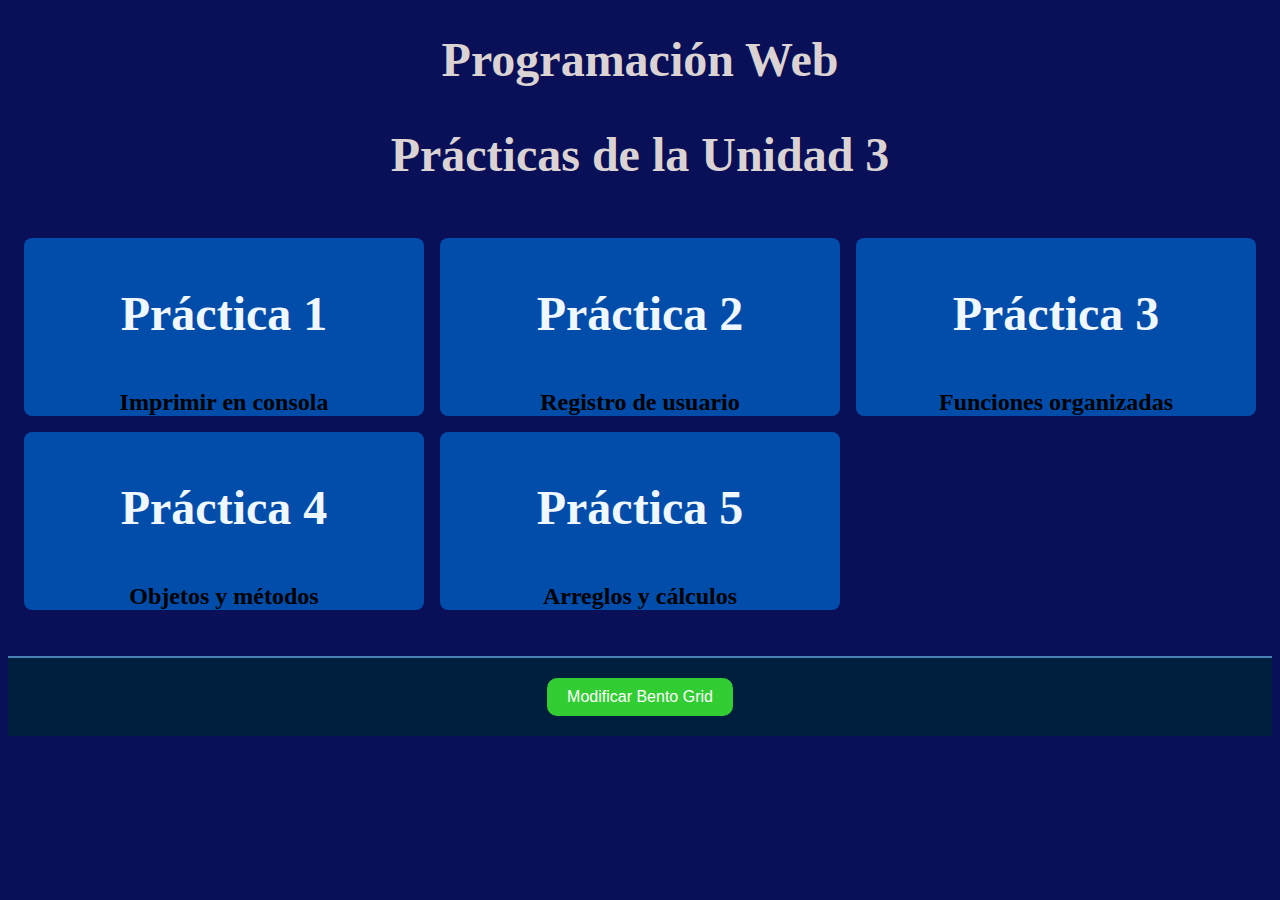
==== commit d5305f20: "Practica 6" ====
--- a/index.html
+++ b/index.html
@@ -1,11 +1,13 @@
 <!DOCTYPE html>
 <html lang="en">
+
 <head>
     <meta charset="UTF-8">
     <meta name="viewport" content="width=device-width, initial-scale=1.0">
     <title>Prácticas de Programación Web</title>
     <link rel="stylesheet" href="CSS/estilos.css">
 </head>
+
 <body>
     <h1>Programación Web</h1>
     <h2>Prácticas de la Unidad 3</h2>
@@ -51,15 +53,14 @@
             </div>
         </a>
 
-        <!-- Espacio para prácticas futuras -->
-        <div class="grid grid6">
-            <h3>Práctica 6</h3>
-            <p>Pendiente...</p>
-        </div>
-        <div class="grid grid7">
-            <h3>Práctica 7</h3>
-            <p>Pendiente...</p>
-        </div>
     </div>
+
+    <footer>
+        <button id="modificar-grid-btn">Modificar Bento Grid</button>
+    </footer>
+    
+    <script src="JS/p6.js"></script>
+
 </body>
-</html>
+
+</html>--- a/CSS/estilos.css
+++ b/CSS/estilos.css
@@ -109,3 +109,191 @@
 }
 }
 
+/* === Estilos generales para Index (Bento Grid) === */
+body {
+    background-color: #091057;
+}
+
+.bento {
+    display: grid;
+    grid-template-columns: repeat(3, 1fr);
+    gap: 1rem;
+    padding: 1rem;
+}
+
+.grid {
+    background-color: #024CAA;
+    padding: 0em;
+    border-radius: .5em;
+    text-align: center;
+    display: flex;
+    flex-direction: column;
+    align-items: center;
+    justify-content: center;
+    transition: background-color 0.3s ease;
+}
+
+.grid h3 {
+    font-size: 3em;
+    color: aliceblue;
+}
+
+.grid p {
+    font-size: 1.5em;
+    font-weight: 700;
+    margin-block-start: 0;
+    margin-block-end: 0;
+}
+
+.grid:hover {
+    background-color: #EC8305;
+    transform: scale(1.05);
+    transition: transform 0.3s ease;
+}
+
+h1, h2 {
+    text-align: center;
+    font-size: 3rem;
+    color: #DBD3D3;
+}
+
+/* Media Queries para diseño responsivo */
+@media (max-width: 768px) {
+    .bento {
+        grid-template-columns: repeat(2, 1fr);
+    }
+}
+
+@media (max-width: 480px) {
+    .bento {
+        grid-template-columns: repeat(1, 1fr);
+    }
+}
+
+/* === Práctica 1: Imprimir en consola === */
+.p1-body {
+    background-color: #2A2A72;
+    color: white;
+    font-family: 'Arial', sans-serif;
+    text-align: center;
+    margin: 0;
+    padding: 2rem;
+}
+
+.p1-body h1 {
+    color: #EC8305;
+    font-size: 4rem;
+}
+
+/* === Práctica 2: Registro de usuario === */
+.p2-body {
+    background: linear-gradient(45deg, #091057, #1B1939);
+    color: white;
+    font-family: 'Arial', sans-serif;
+    text-align: center;
+    margin: 0;
+    padding: 2rem;
+}
+
+.p2-body h1 {
+    font-size: 3rem;
+    color: #EC8305;
+}
+
+button {
+    background-color: #EC8305;
+    color: white;
+    border: none;
+    padding: 1rem 2rem;
+    font-size: 1rem;
+    border-radius: 8px;
+    cursor: pointer;
+    transition: transform 0.2s ease-in-out;
+}
+
+button:hover {
+    transform: scale(1.1);
+    background-color: #D46C03;
+}
+
+/* === Práctica 3: Funciones organizadas === */
+.p3-body {
+    background: #1B1939;
+    color: white;
+    font-family: 'Arial', sans-serif;
+    text-align: center;
+    margin: 0;
+    padding: 2rem;
+}
+
+.p3-body h1 {
+    color: #EC8305;
+    font-size: 3rem;
+}
+
+/* === Práctica 4: Objetos y métodos === */
+.p4-body {
+    background: #2A2A72;
+    color: white;
+    font-family: 'Arial', sans-serif;
+    text-align: center;
+    padding: 2rem;
+}
+
+.p4-body h1 {
+    font-size: 3rem;
+    color: #EC8305;
+}
+
+.p4-body p {
+    font-size: 1.5rem;
+}
+
+/* === Práctica 5: Arreglos y cálculos === */
+.p5-body {
+    background: linear-gradient(45deg, #091057, #1B1939);
+    color: white;
+    font-family: 'Arial', sans-serif;
+    text-align: center;
+    padding: 2rem;
+}
+
+.p5-body h1 {
+    font-size: 3rem;
+    color: #EC8305;
+}
+
+.p5-body p {
+    font-size: 1.5rem;
+}
+
+/* Footer */
+footer {
+    margin-top: 30px;
+    text-align: center;
+    padding: 20px;
+    background-color: #001f3f; /* Azul oscuro */
+    color: white;
+    border-top: 2px solid #4682B4;
+}
+
+/* Botón en el footer */
+footer button {
+    background-color: #32CD32; /* Verde */
+    color: white;
+    border: none;
+    border-radius: 10px;
+    padding: 10px 20px;
+    font-size: 16px;
+    cursor: pointer;
+    transition: background-color 0.3s ease, transform 0.3s ease;
+}
+
+footer button:hover {
+    background-color: #228B22; /* Verde oscuro */
+    transform: scale(1.1);
+}
+
+footer button:active {
+    transform: scale(0.95);
+}
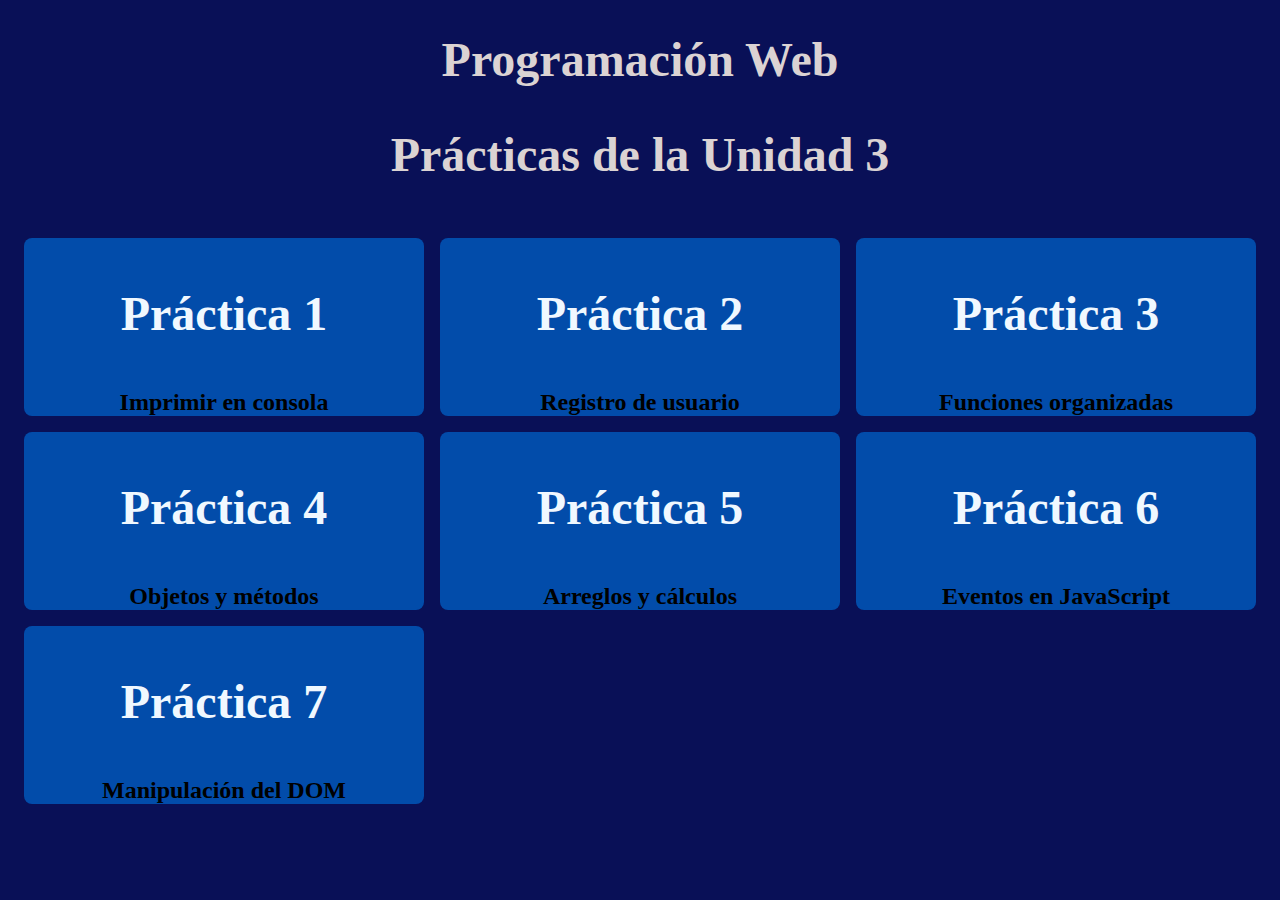
==== commit fb0578aa: "Practica 6 y 7" ====
--- a/index.html
+++ b/index.html
@@ -53,13 +53,23 @@
             </div>
         </a>
 
+        <!-- Práctica 6 -->
+        <div id="change-design" class="grid grid6">
+            <h3>Práctica 6</h3>
+            <p>Eventos en JavaScript</p>
+        </div>
+
+        <!-- Práctica 7 -->
+        <a href="practicas/p7.html">
+            <div class="grid grid7">
+                <h3>Práctica 7</h3>
+                <p>Manipulación del DOM</p>
+            </div>
+        </a>
+        
+        <script src="JS/p6.js"></script>
+
     </div>
-
-    <footer>
-        <button id="modificar-grid-btn">Modificar Bento Grid</button>
-    </footer>
-    
-    <script src="JS/p6.js"></script>
 
 </body>
 
--- a/CSS/estilos.css
+++ b/CSS/estilos.css
@@ -267,33 +267,110 @@
     font-size: 1.5rem;
 }
 
-/* Footer */
-footer {
+/* === Práctica 6: Eventos en JavaScript === */
+.p6-body {
+    background: linear-gradient(45deg, #091057, #2A2A72);
+    color: white;
+    font-family: 'Arial', sans-serif;
+    text-align: center;
+    padding: 2rem;
+}
+
+/* === Práctica 7: Menú de Navegación === */
+.p7-body {
+    background: linear-gradient(45deg, #091057, #2A2A72); /* Fondo degradado */
+    color: white;
+    font-family: 'Arial', sans-serif;
+    text-align: center;
+    padding: 2rem;
+}
+
+.p7-body h1 {
+    font-size: 3rem;
+    color: #EC8305; /* Color del título */
+}
+
+.p7-body nav {
+    margin-top: 20px;
+}
+
+.p7-body ul {
+    list-style: none;
+    padding: 0;
+}
+
+.p7-body ul li {
+    margin: 10px 0;
+}
+
+.p7-body ul li a {
+    text-decoration: none;
+    color: #2980B9; /* Color de los enlaces */
+    font-size: 1.2rem;
+}
+
+.p7-body ul li a:hover {
+    color: #8E44AD; /* Cambio de color al pasar el ratón */
+}
+
+.p7-body .buttons {
     margin-top: 30px;
-    text-align: center;
-    padding: 20px;
-    background-color: #001f3f; /* Azul oscuro */
-    color: white;
-    border-top: 2px solid #4682B4;
-}
-
-/* Botón en el footer */
-footer button {
-    background-color: #32CD32; /* Verde */
-    color: white;
+}
+
+.p7-body button {
+    background-color: #3498DB;
+    color: white;
+    font-size: 1rem;
+    padding: 10px 20px;
     border: none;
-    border-radius: 10px;
-    padding: 10px 20px;
-    font-size: 16px;
     cursor: pointer;
+    border-radius: 5px;
+    margin: 0 10px;
+    transition: background-color 0.3s;
+}
+
+.p7-body button:hover {
+    background-color: #2980B9;
+}
+
+/* Estilo para el botón eliminar */
+.p7-body #remove-btn {
+    background-color: #E74C3C;
+}
+
+.p7-body #remove-btn:hover {
+    background-color: #C0392B;
+}
+
+/* Estilo para el botón agregar */
+.p7-body #add-btn {
+    background-color: #2ECC71;
+}
+
+.p7-body #add-btn:hover {
+    background-color: #27AE60;
+}
+
+
+/* Diseño alternativo para el Bento Grid */
+.bento.alternative-design {
+    grid-template-columns: repeat(2, 1fr); /* Cambia a 2 columnas */
+    gap: 2rem; /* Aumenta el espacio entre celdas */
+    background-color: #2A2A72; /* Fondo alternativo */
+    padding: 2rem; /* Aumenta el padding */
+}
+
+/* Estilo de las celdas en el diseño alternativo */
+.bento.alternative-design .grid {
+    background-color: #FF4500; /* Naranja */
+    color: white; /* Texto blanco */
+    border-radius: 10px; /* Bordes redondeados */
     transition: background-color 0.3s ease, transform 0.3s ease;
 }
 
-footer button:hover {
-    background-color: #228B22; /* Verde oscuro */
-    transform: scale(1.1);
-}
-
-footer button:active {
-    transform: scale(0.95);
-}
+/* Hover en el diseño alternativo */
+.bento.alternative-design .grid:hover {
+    background-color: #DC143C; /* Rojo oscuro */
+    transform: scale(1.1); /* Amplía ligeramente */
+}
+
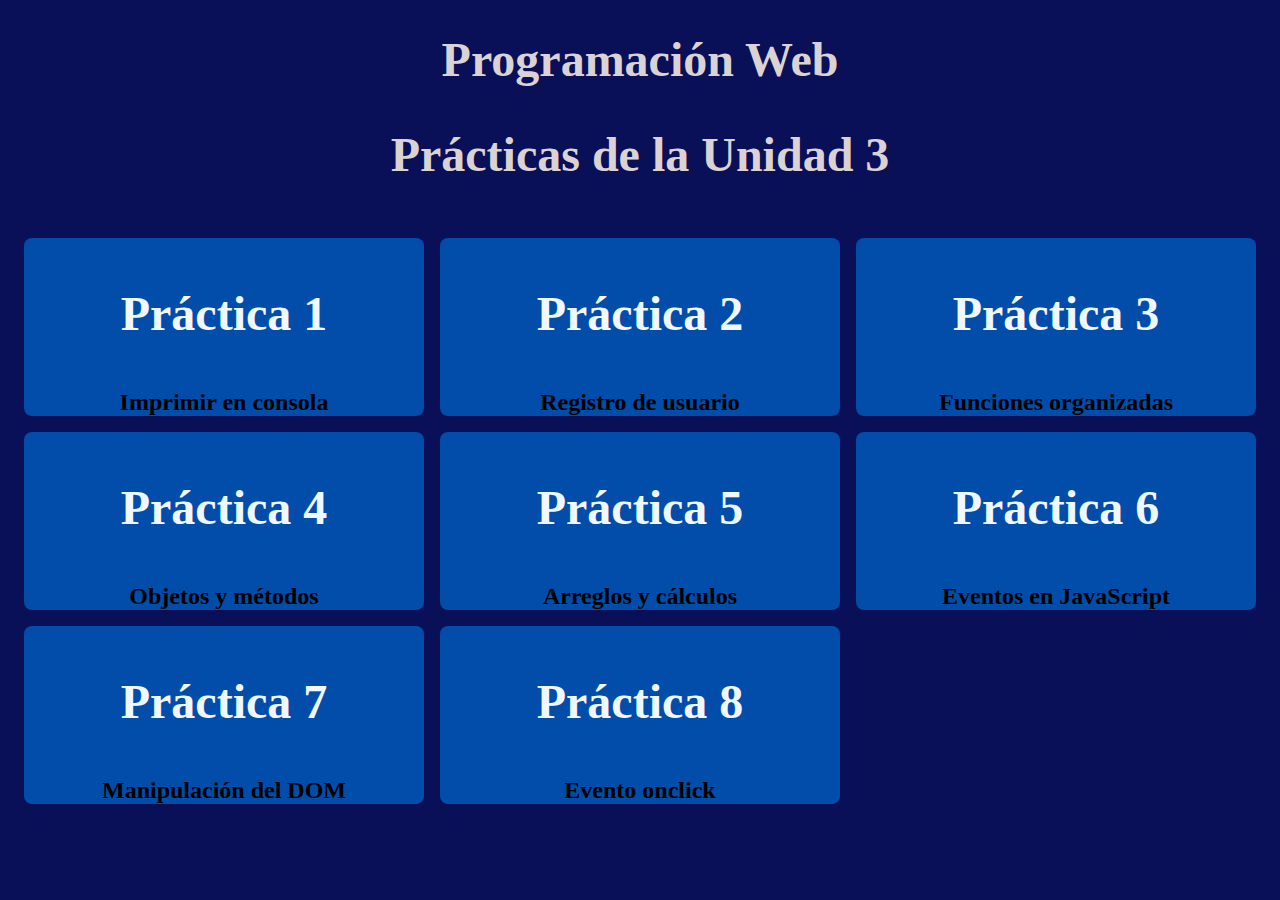
==== commit 381df172: "Practica 8" ====
--- a/index.html
+++ b/index.html
@@ -66,7 +66,15 @@
                 <p>Manipulación del DOM</p>
             </div>
         </a>
-        
+
+        <!-- Práctica 8 -->
+        <a href="practicas/p8.html">
+            <div class="grid grid8">
+                <h3>Práctica 8</h3>
+                <p>Evento onclick</p>
+            </div>
+        </a>
+
         <script src="JS/p6.js"></script>
 
     </div>
